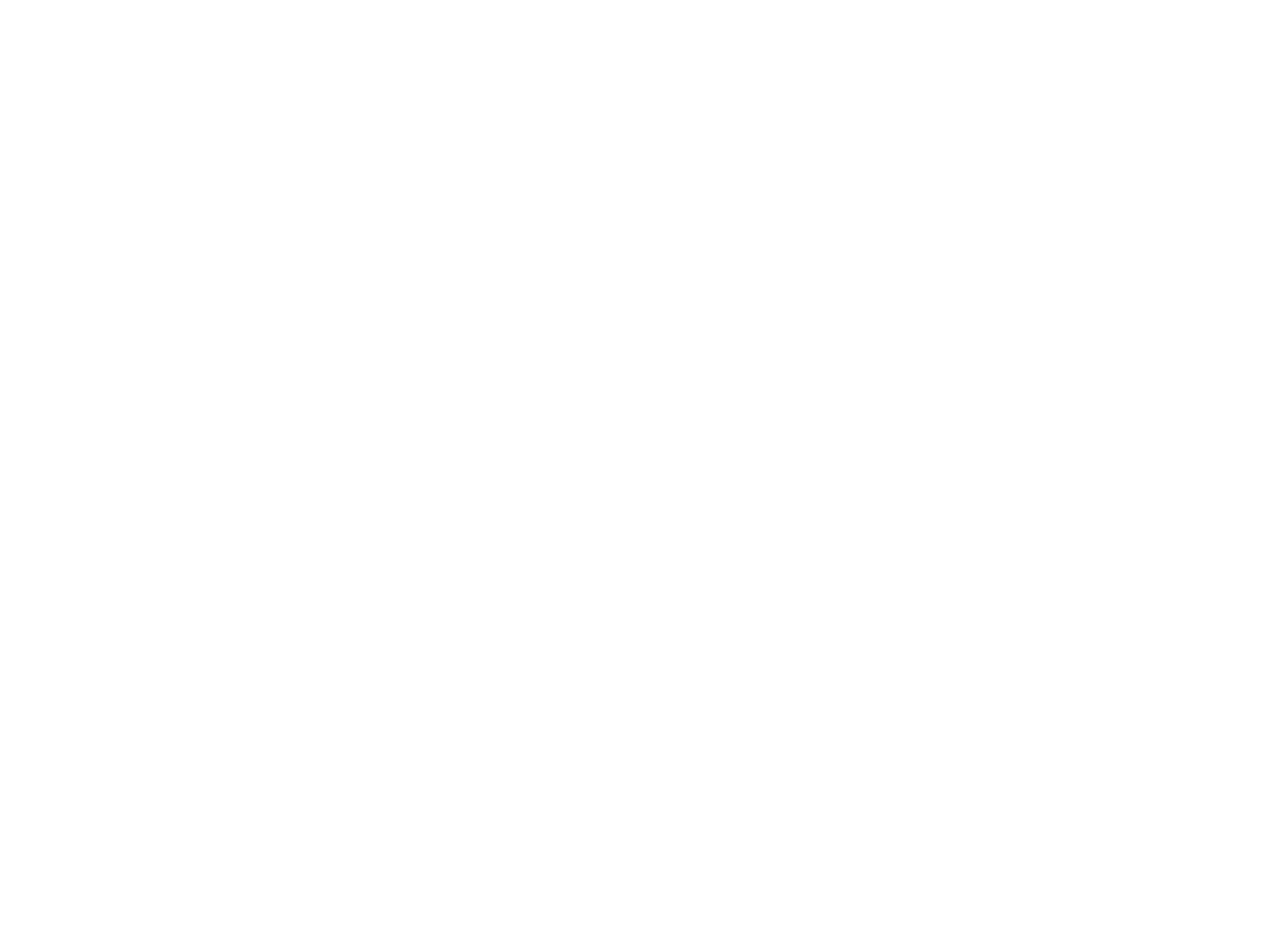
==== index.html @ 2a9f2e4f "names changed" ====
<!DOCTYPE html>
<html>
    <head>
        <title>friends</title>
        <meta charset="UTF-8">
        <meta name="viewport" content="width=device-width, initial-scale=1">
        <link rel="stylesheet" type="text/css" href="css/style.css" />
        <link rel="stylesheet" href="https://cdnjs.cloudflare.com/ajax/libs/font-awesome/4.7.0/css/font-awesome.min.css">
    </head>
<body>
<div class="bgimg">
    <div class="header">
       <img src="css/logo.svg" alt="logo" class="logo">
    </div>
    <div class="row">
        <h1>Hello Friends!</h1>
        <h3>Code with passion</h3>
        <ul class="icons">
            <a href=""><i class="fa fa-facebook" aria-hidden="true" style="font-size:24px"></i></a>
            <a href=""><i class="fa fa-snapchat" aria-hidden="true" style="font-size:24px"></i></a>
            <a href=""><i class="fa fa-tumblr" aria-hidden="true" style="font-size:24px"></i></a>
            <a href=""><i class="fa fa-vimeo" aria-hidden="true" style="font-size:24px"></i></a>
            <a href=""><i class="fa fa-github" aria-hidden="true" style="font-size:24px"></i></a>
        </ul>
    </div>
</div>
</body>

</html>
---- css/style.css ----
h1 {
        font-family: "Raleway", sans-serif;
        color: white;  
        text-align: center;  
        font-size: 72px; 
        padding-top: 400px;
        padding-bottom: 10px; 
        margin-bottom: 0rem;
   }
    h3 {
        font-family: "Arial", sans-serif;
        color: white;  
        text-align: center; 
        font-size: xx-large; 
        margin: 0px;
    }
    i {
        color: white;  
        padding: 20px;
    }
    body, html {height: 100%}

    section {
        padding: 20px;
        height: 200px
    }
    .bgimg {
        background-image: url('css/pxfuel.com.jpg');
        background-repeat: no-repeat;
        min-height: 100%;
        background-position: center;
        background-size: cover;
    }
    .logo {
        float: right;
        padding: 20px;

    }
    .icons {
        text-align: center;
        animation: flyin 1.2s ease forwards;
        opacity: 0;
        transform: scale(2);
        filter: blur(4px);
    }
    @keyframes flyin {
    to { 
        filter: blur(0);
        transform: scale(1);
        opacity: 1;
    }
}
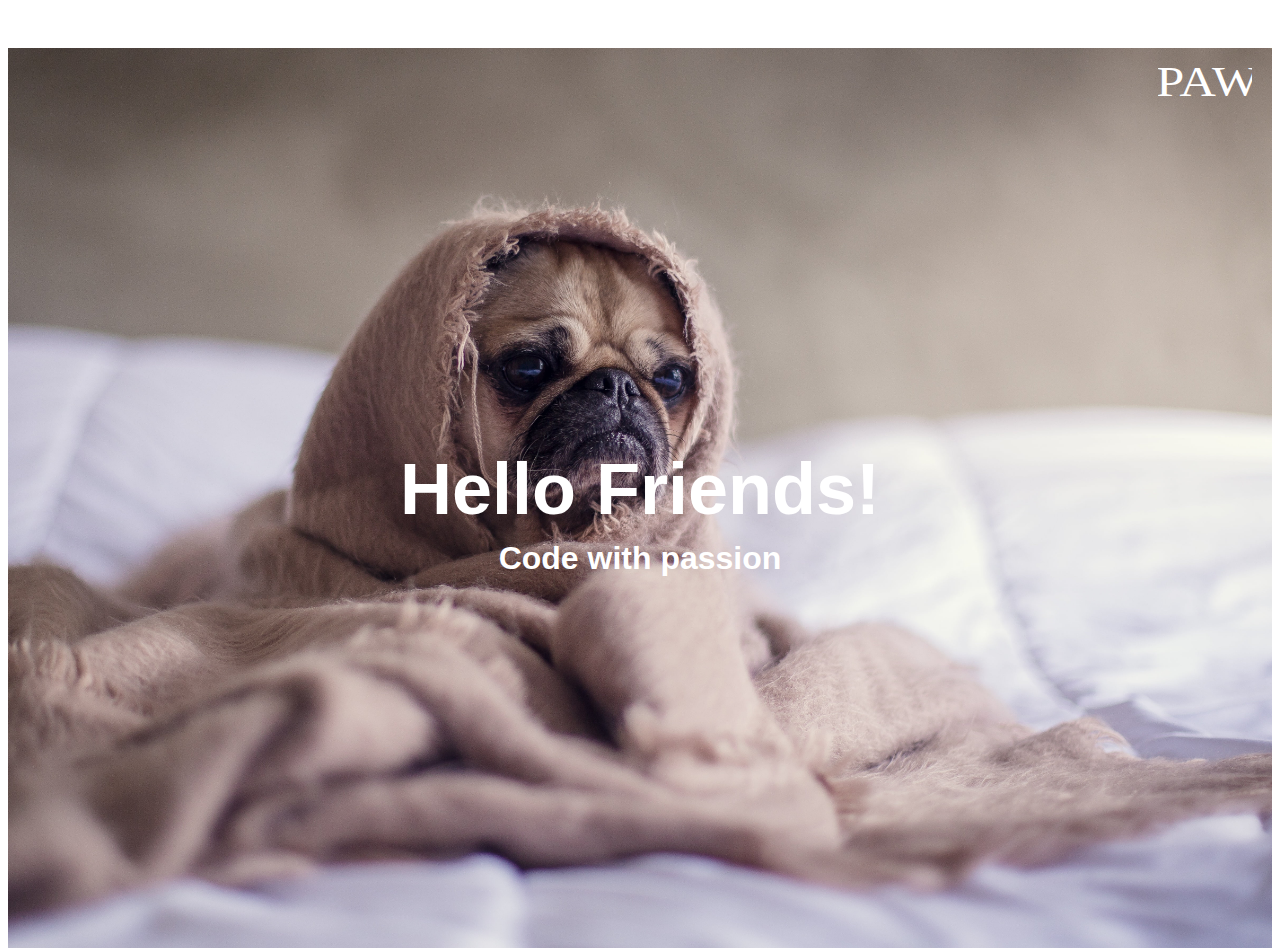
==== commit c18a3d76: "order was changed" ====
--- a/index.html
+++ b/index.html
@@ -4,8 +4,8 @@
         <title>friends</title>
         <meta charset="UTF-8">
         <meta name="viewport" content="width=device-width, initial-scale=1">
+        <link rel="stylesheet" href="https://cdnjs.cloudflare.com/ajax/libs/font-awesome/4.7.0/css/font-awesome.min.css">
         <link rel="stylesheet" type="text/css" href="css/style.css" />
-        <link rel="stylesheet" href="https://cdnjs.cloudflare.com/ajax/libs/font-awesome/4.7.0/css/font-awesome.min.css">
     </head>
 <body>
 <div class="bgimg">
@@ -25,6 +25,5 @@
     </div>
 </div>
 </body>
-
 </html>
 
--- a/css/style.css
+++ b/css/style.css
@@ -6,7 +6,7 @@
         padding-top: 400px;
         padding-bottom: 10px; 
         margin-bottom: 0rem;
-   }
+    }
     h3 {
         font-family: "Arial", sans-serif;
         color: white;  
@@ -25,7 +25,7 @@
         height: 200px
     }
     .bgimg {
-        background-image: url('css/pxfuel.com.jpg');
+        background-image: url('pxfuel.com.jpg');
         background-repeat: no-repeat;
         min-height: 100%;
         background-position: center;
@@ -48,5 +48,4 @@
         filter: blur(0);
         transform: scale(1);
         opacity: 1;
-    }
-}+ }}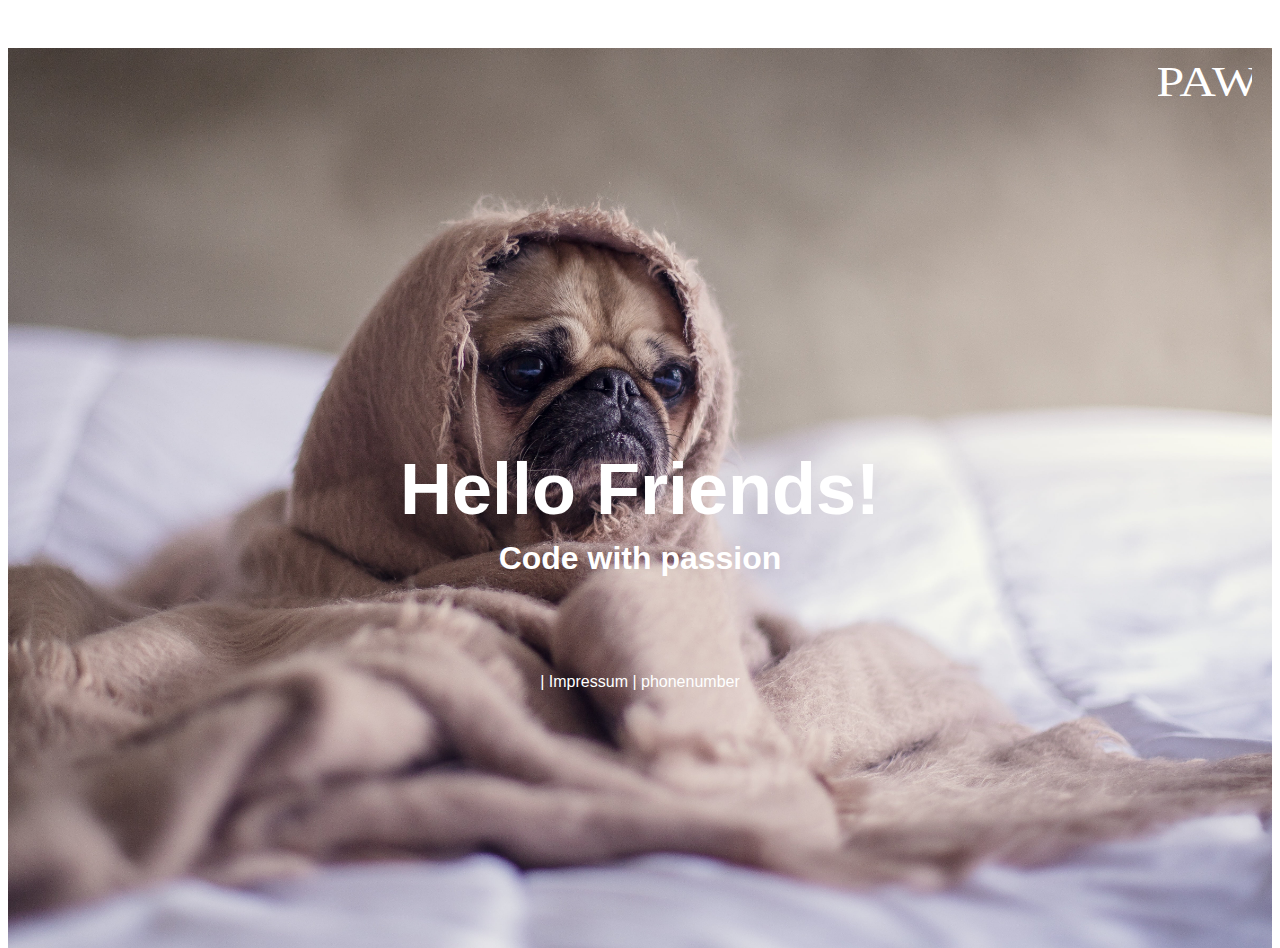
==== commit 37ced831: "overlay" ====
--- a/index.html
+++ b/index.html
@@ -7,12 +7,14 @@
         <link rel="stylesheet" href="https://cdnjs.cloudflare.com/ajax/libs/font-awesome/4.7.0/css/font-awesome.min.css">
         <link rel="stylesheet" type="text/css" href="css/style.css" />
     </head>
+
 <body>
-<div class="bgimg">
+<div class="backgroundImage">
     <div class="header">
        <img src="css/logo.svg" alt="logo" class="logo">
     </div>
-    <div class="row">
+
+    <div class="content">
         <h1>Hello Friends!</h1>
         <h3>Code with passion</h3>
         <ul class="icons">
@@ -23,6 +25,12 @@
             <a href=""><i class="fa fa-github" aria-hidden="true" style="font-size:24px"></i></a>
         </ul>
     </div>
+
+    <div class="footer">
+        <span id="date"></span>
+        <span>| Impressum </span>
+        <span>| phonenumber</span>
+    </div>
 </div>
 </body>
 </html>
--- a/css/style.css
+++ b/css/style.css
@@ -7,6 +7,7 @@
         padding-bottom: 10px; 
         margin-bottom: 0rem;
     }
+
     h3 {
         font-family: "Arial", sans-serif;
         color: white;  
@@ -14,23 +15,35 @@
         font-size: xx-large; 
         margin: 0px;
     }
+
     i {
         color: white;  
         padding: 20px;
     }
+
     body, html {height: 100%}
 
     section {
         padding: 20px;
         height: 200px
     }
-    .bgimg {
+
+    .backgroundImage {
         background-image: url('pxfuel.com.jpg');
         background-repeat: no-repeat;
         min-height: 100%;
         background-position: center;
         background-size: cover;
     }
+    .backgroundImage:before{
+      background-image: url('pxfuel.com.jpg');
+      transition: all 0.8s;
+      opacity: 0;
+    }
+    .backgroundImage:hover {
+      opacity: 0.8;
+    }
+
     .logo {
         float: right;
         padding: 20px;
@@ -47,5 +60,11 @@
     to { 
         filter: blur(0);
         transform: scale(1);
-        opacity: 1;
- }}+        opacity: 1; 
+      }
+    }
+    .footer {
+      font-family: "Arial", sans-serif;
+      color: white;  
+      text-align: center; 
+    }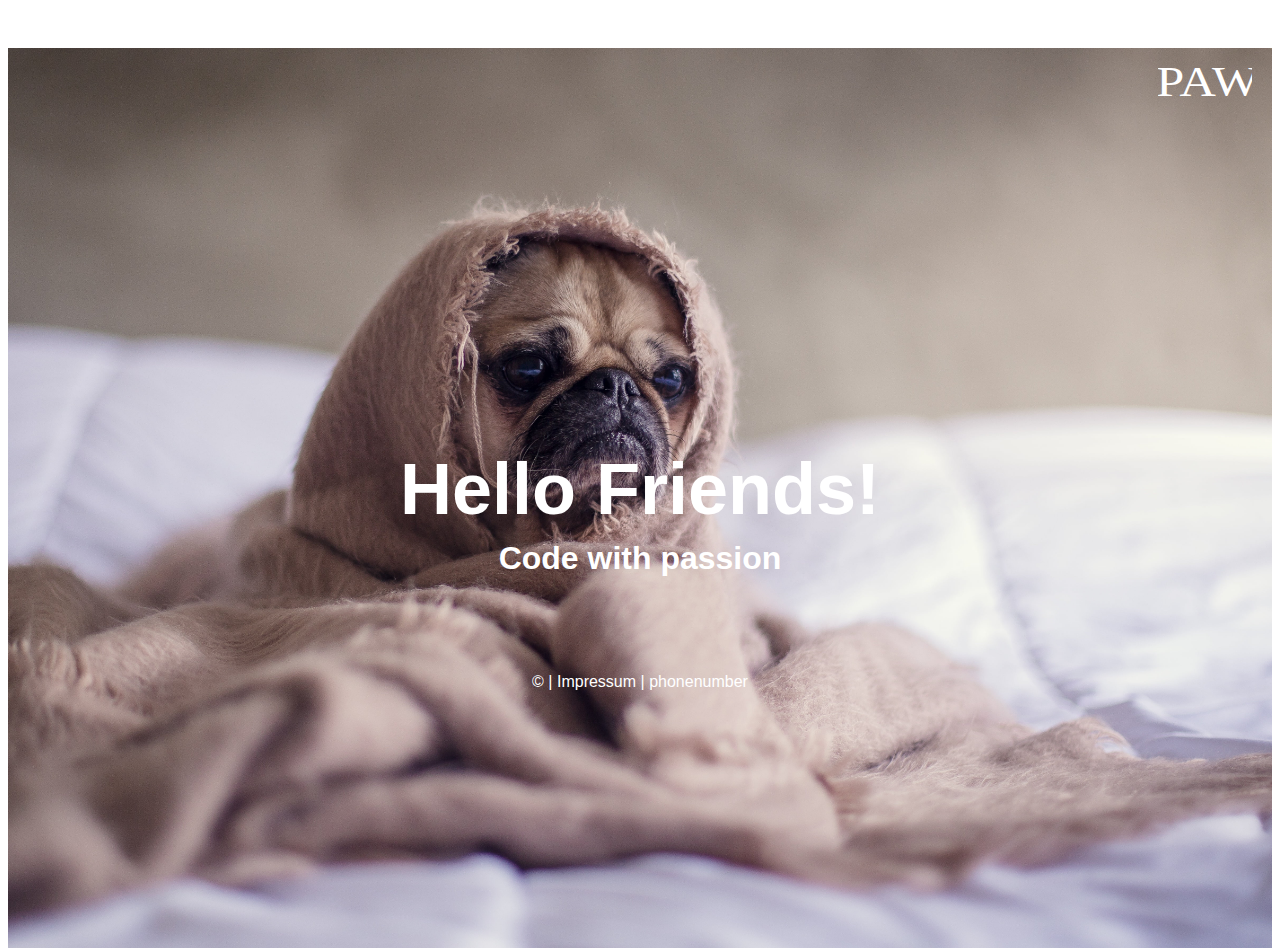
==== commit a0447a16: "date and averlay added" ====
--- a/index.html
+++ b/index.html
@@ -6,10 +6,11 @@
         <meta name="viewport" content="width=device-width, initial-scale=1">
         <link rel="stylesheet" href="https://cdnjs.cloudflare.com/ajax/libs/font-awesome/4.7.0/css/font-awesome.min.css">
         <link rel="stylesheet" type="text/css" href="css/style.css" />
+        <script type="text/javascript" src="main.js"></script>
     </head>
 
 <body>
-<div class="backgroundImage">
+<div class="backgroundImage" onload="off()">
     <div class="header">
        <img src="css/logo.svg" alt="logo" class="logo">
     </div>
@@ -27,9 +28,9 @@
     </div>
 
     <div class="footer">
-        <span id="date"></span>
-        <span>| Impressum </span>
-        <span>| phonenumber</span>
+        <span id="date">©</span>
+        <label>| Impressum </label>
+        <label>| phonenumber</label>
     </div>
 </div>
 </body>
--- a/css/style.css
+++ b/css/style.css
@@ -21,6 +21,10 @@
         padding: 20px;
     }
 
+    i:hover{
+      opacity: 0.8;
+    }
+
     body, html {height: 100%}
 
     section {
@@ -35,15 +39,20 @@
         background-position: center;
         background-size: cover;
     }
-    .backgroundImage:before{
-      background-image: url('pxfuel.com.jpg');
-      transition: all 0.8s;
-      opacity: 0;
+    #overlay {
+      position: fixed;
+      display: none;
+      width: 100%;
+      height: 100%;
+      top: 0;
+      left: 0;
+      right: 0;
+      bottom: 0;
+      background-color: rgba(238,87,87,0.5);
+      z-index: 2;
+      cursor: pointer;
     }
-    .backgroundImage:hover {
-      opacity: 0.8;
-    }
-
+    
     .logo {
         float: right;
         padding: 20px;
@@ -67,4 +76,7 @@
       font-family: "Arial", sans-serif;
       color: white;  
       text-align: center; 
-    }+    }
+    .footer:hover {
+      opacity: 0.8;
+    }
